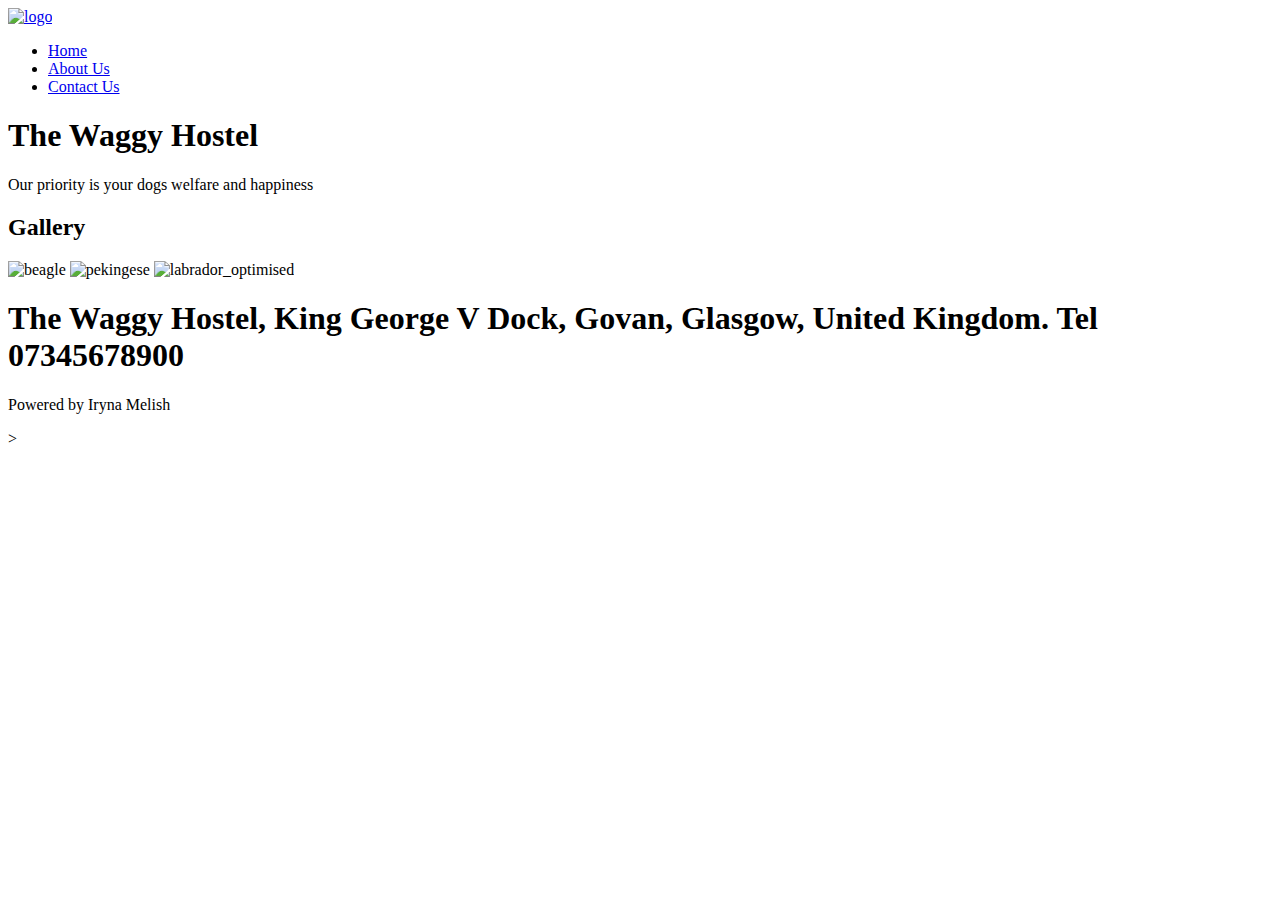
==== index.html @ d99e9dfc "Add files via upload" ====
<!DOCTYPE html>
<html lang="en">
<head>
    <meta charset="UTF-8">
    <meta http-equiv="X-UA-Compatible" content="IE=edge">
    <meta name="viewport" content="width=device-width, initial-scale=1.0">
    <link rel="preconnect" href="https://fonts.googleapis.com">
    <link rel="preconnect" href="https://fonts.gstatic.com" crossorigin>
    <link href="https://fonts.googleapis.com/css2?family=Lato:ital,wght@0,300;0,400;0,700;1,300;1,400;1,700&display=swap" rel="stylesheet">
    <link rel="preconnect" href="https://fonts.googleapis.com">
<link rel="preconnect" href="https://fonts.gstatic.com" crossorigin>
<link href="https://fonts.googleapis.com/css2?family=Lato:ital,wght@0,300;0,400;0,700;1,300;1,400;1,700&family=Merriweather:ital,wght@0,300;0,400;1,300;1,400&display=swap" rel="stylesheet">
    <link rel="stylesheet" href="style.css">
    
    <title>Kennel</title>
    
</head>
<body>
    <header>
        <div class="logo">
            <a href="index.html"><img src="images/logo2.png" alt="logo" width="80" height="80"></a>
           
        </div>
        <nav class="main-nav">
            <ul class="main-ul">
                <li class="main-li"><a href="index.html">Home</a></li>
                <li class="main-li"><a href="about.html">About Us</a></li>                           
                <li class="main-li"><a href="contact.html">Contact Us</a></li>
            </ul>
        </nav>
    </header>
   
        <main id="banner"> 
            
            <h1 class="banner-header">The Waggy  <span>Hostel</span></h1> 
            
           <p class="banner-text">Our priority is your dogs welfare and happiness</p> 
            
        </main> 
        <main id ="text">
            <h3 class="text-header"></h3>
        </main>
        <main id="gallery"> 
        <section class="gallery-photos"> 
            <h2 class="gallery-header">Gallery</h2> 
            <img class="gallery-photo" src="images/beagle2_optimised.jpg" alt="beagle"> 
            <img class="gallery-photo" src="images/pekingese_optimised.jpg" alt="pekingese"> 
            <img class="gallery-photo" src="images/labrador_optimised.jpg" alt="labrador_optimised"> 
            
                  
        </section> 
        </main> 

   
    <footer id="footer"> 
            
        <h1 class="footer-text">The Waggy Hostel, King George V Dock, Govan, Glasgow, United Kingdom. Tel 07345678900</span></h1> 
        
       <p class="footer-autor">Powered by Iryna Melish</p> >

    </footer>
</body>
</html>
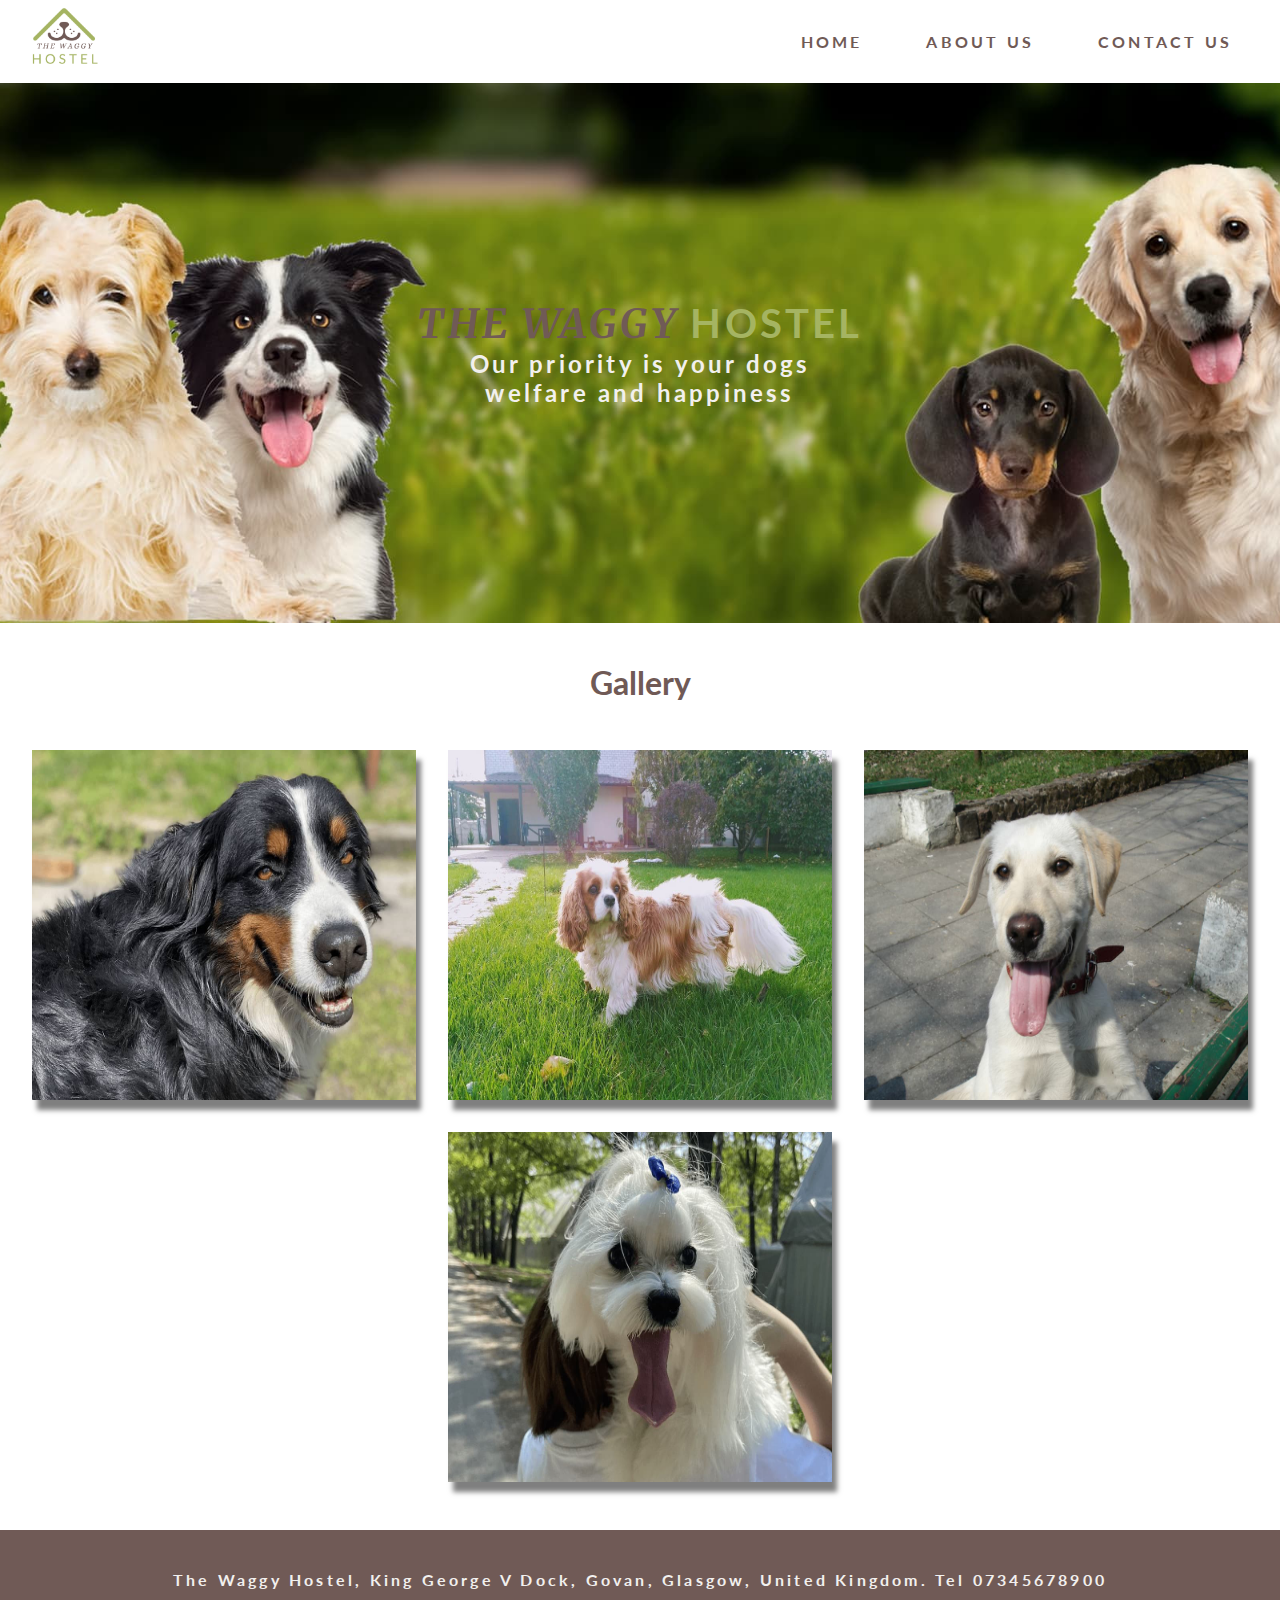
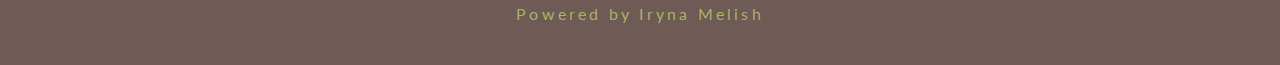
==== commit f07d8346: "added some new images in gallery" ====
--- a/index.html
+++ b/index.html
@@ -12,7 +12,7 @@
 <link href="https://fonts.googleapis.com/css2?family=Lato:ital,wght@0,300;0,400;0,700;1,300;1,400;1,700&family=Merriweather:ital,wght@0,300;0,400;1,300;1,400&display=swap" rel="stylesheet">
     <link rel="stylesheet" href="style.css">
     
-    <title>Kennel</title>
+    <title>The Waggy Hostel</title>
     
 </head>
 <body>
@@ -34,19 +34,19 @@
             
             <h1 class="banner-header">The Waggy  <span>Hostel</span></h1> 
             
-           <p class="banner-text">Our priority is your dogs welfare and happiness</p> 
+           <h3 class="banner-text">Our priority is your dogs welfare and happiness</h3> 
             
         </main> 
         <main id ="text">
-            <h3 class="text-header"></h3>
+            <h2 class="text-header"></h2>
         </main>
         <main id="gallery"> 
         <section class="gallery-photos"> 
             <h2 class="gallery-header">Gallery</h2> 
-            <img class="gallery-photo" src="images/beagle2_optimised.jpg" alt="beagle"> 
-            <img class="gallery-photo" src="images/pekingese_optimised.jpg" alt="pekingese"> 
-            <img class="gallery-photo" src="images/labrador_optimised.jpg" alt="labrador_optimised"> 
-            
+           <img class="gallery-photo" src="images/australianshepherd_optimized.jpg" alt="beagle dog breed"> 
+            <img class="gallery-photo" src="images/pekingese_optimised.jpg" alt="pekingese dog breed"> 
+            <img class="gallery-photo" src="images/labrador_optimised.jpg" alt="labrador dog breed"> 
+            <img class="gallery-photo" src="images/maltese.jpg" alt="maltese dog breed"> 
                   
         </section> 
         </main> 
@@ -54,10 +54,10 @@
    
     <footer id="footer"> 
             
-        <h1 class="footer-text">The Waggy Hostel, King George V Dock, Govan, Glasgow, United Kingdom. Tel 07345678900</span></h1> 
+        <h4 class="footer-text">The Waggy Hostel, King George V Dock, Govan, Glasgow, United Kingdom. Tel 07345678900</span></h4> 
         
        <p class="footer-autor">Powered by Iryna Melish</p> >
 
     </footer>
 </body>
-</html>+</html>
--- a/style.css
+++ b/style.css
@@ -0,0 +1,343 @@
+/* Colours:
+#a5b462
+#97533d
+#e1a26a
+#f2f0ee
+#705a56
+
+*/
+
+* { 
+    box-sizing: border-box; 
+    margin: 0; 
+    padding: 0; 
+} 
+ 
+body { 
+    width: 100vw; 
+    max-width: 100%; 
+    font-size: 16px; 
+    font-family: 'Lato', sans-serif;  
+   
+   
+    color: #705a56;
+} 
+header { 
+    width: 100%; 
+    display: flex; 
+    flex-direction: row; 
+    
+    top: 0; 
+    background-color: #ffffff; 
+    z-index: 99999; 
+    letter-spacing: .2rem;
+} 
+ 
+.logo{
+    text-align: center;
+margin: 0 auto;
+display: block;
+}
+
+.main-nav { 
+    width: 90%; 
+    padding: 1rem; 
+    
+} 
+ 
+.main-ul { 
+    height: 100%; 
+    display: flex; 
+    flex-direction: row; 
+    align-items: center; 
+    justify-content: flex-end; 
+} 
+ 
+.main-li { 
+    padding: 0 2rem; 
+    list-style-type: none; 
+} 
+ 
+.main-li a{ 
+    cursor: pointer;
+    text-decoration: none; 
+    text-transform: uppercase;
+    font-weight: bold; 
+    color: #705a56;
+    transition: color .3s ease-in-out;
+
+} 
+  
+  
+ 
+.main-li a:hover { 
+   color: #a5b462;
+   
+   
+} 
+ 
+
+#banner { 
+    position: relative; 
+    display: flex;
+    flex-direction: column;
+     justify-content: center;
+    align-items: center;
+    align-content: space-between;
+    width: 100%; 
+    height: 60vh;
+    
+    background-image: url(images/banner.jpg); 
+    background-position: center center; 
+    background-repeat: no-repeat; 
+    background-size: cover; 
+   
+    letter-spacing: .2rem;
+
+} 
+ 
+.banner-header { 
+    font-size: 2.5rem;
+    font-family: 'Merriweather', serif;
+    font-style: italic;
+    color: #705a56;
+    text-transform: uppercase;
+
+}
+.banner-header span{
+    font-family: 'Lato', sans-serif;  
+    color: #a5b462;
+    font-style: normal;
+}
+ 
+.banner-text { 
+    width:30%;
+    /* font-style: italic; */
+    text-align: center;
+   font-size: 1.5rem;
+   color: #f2f0ee;
+  
+   
+}  
+/*-------------------------Gallery section---------*/
+#gallery { 
+    width: 100%; 
+} 
+ 
+.gallery-photos { 
+    display: flex; 
+    flex-wrap: wrap; 
+    align-items: center; 
+    justify-content: center; 
+} 
+ 
+.gallery-photo{ 
+    margin: 1rem; 
+    max-width: 30vw; 
+    height:350px ;
+    box-shadow: 5px 10px 5px rgba(0,0,0,.5); 
+} 
+ 
+.gallery-header { 
+    
+    width: 100%; 
+    text-align: center; 
+    padding: 2.5rem 0 2rem; 
+    font-size: 2rem; 
+} 
+
+/*------------------------Footer section-----------------*/
+
+#footer { 
+    margin-top: 2rem;
+    padding-top: 2rem;
+    position: relative; 
+    display: flex;
+    flex-direction: column;
+    /* justify-content: center; */
+    justify-content: space-around;
+    align-items: center;
+    
+    width: 100%; 
+    height: 15vh;
+    
+    background-color: #705a56; 
+    background-position: center center; 
+    
+ } 
+ .footer-text { 
+  
+    /* font-style: italic; */
+    text-align: center;
+   font-size: 1rem;
+   color: #f2f0ee;
+   letter-spacing: .2rem;
+  
+   
+}  
+.footer-autor { 
+  
+   /* font-style: italic;  */
+    text-align: center;
+   font-size: 1rem;
+   color:  #a5b462;
+   letter-spacing: .2rem;
+  
+   
+}  
+
+/*------------------------About us page --------------------*/
+#banner_about,
+#banner_contact
+{
+    position: relative; 
+    display: flex;
+    justify-content: center;
+    align-items: center;
+    align-content: space-between;
+    width: 100%; 
+    height: 20vh;
+    
+    background-color:#a5b462; 
+    background-position: center center; 
+      
+    letter-spacing: .2rem;
+}
+.banner_about-header,
+.banner_contact-header
+{
+    color:white;
+    text-transform: uppercase;
+}
+#aboutus { 
+    position: relative; 
+    width: 100%; 
+    height: 60vh; 
+    background-image: url(../images/scotland_map.png); 
+    background-position: right 10% center; 
+    background-repeat: no-repeat; 
+    background-size: contain;     
+} 
+.aboutus_container{ 
+    
+    display: flex; 
+    flex-direction: row; 
+    margin: 1rem; 
+} 
+.aboutus-image, 
+.aboutus-content
+ { 
+    width: 50%; 
+    padding: 1rem; 
+} 
+.aboutus-image img { 
+    height: 400px;
+    width: 100%; 
+    box-shadow: 5px 10px 5px rgba(0,0,0,.5); 
+} 
+
+.aboutus-content { 
+    display: flex; 
+    flex-direction: column; 
+    justify-content: center; 
+    align-items: center; 
+} 
+ 
+.aboutus-title { 
+    text-align: center; 
+    font-size: 2rem; 
+    margin-bottom: 1rem; 
+    color: #a5b462;
+} 
+ 
+.aboutus-text { 
+    text-align: justify; 
+    font-size: 1rem; }
+
+ /*------------------------Contact us page --------------------*/
+ #contact_container{
+    position: relative; 
+    display: flex;
+    flex-direction: column;
+    
+    align-items: center;
+    align-content: space-between;
+    justify-content: center;
+    align-items: center;
+    align-content: space-between;
+    width: 100%; 
+   
+    
+    
+    background-position: center center; 
+ }
+ #form { 
+    width: 100%;  
+    padding: 1rem 0;    
+} 
+ 
+.form-header { 
+    width: 100%; 
+    text-align: center;  
+    font-size: 1rem;   
+    padding-bottom: 1rem; 
+} 
+ 
+#contact-form { 
+    background-color: #f2f0ee;
+    
+    width: 50%; 
+    margin: 0 auto; 
+    display: flex; 
+    flex-direction: column; 
+    align-items: center; 
+    box-shadow: 5px 10px 5px rgba(0,0,0,.5); 
+} 
+label, input, select, textarea { 
+    padding: 0.5rem; 
+    width: 90%; 
+} 
+ 
+textarea { 
+    box-shadow: 1px 1px 2px 2px #a5b462;
+} 
+ 
+
+ 
+input:required { 
+    border: 1px solid  #705a56; 
+    box-shadow: 1px 1px 2px 2px  #a5b462;
+} 
+
+ 
+input[type=submit] { 
+    margin: 1rem 0; 
+    padding: 0.5rem; 
+    width: 20%; 
+    border-radius: 10px; 
+    background-color:#705a56;
+    color: white  ; 
+    
+    border: none;
+    cursor: pointer;
+    text-transform: uppercase;
+    
+    transition: background-color .3s ease-in-out;
+    
+
+   
+} 
+input[type=submit]:hover { 
+    background-color: #a5b462;
+    border-color: #a5b462;
+ } 
+input,
+textarea:focus {
+    outline: none;
+  }
+ 
+label { 
+    
+    font-weight: bold; 
+} 
+ 
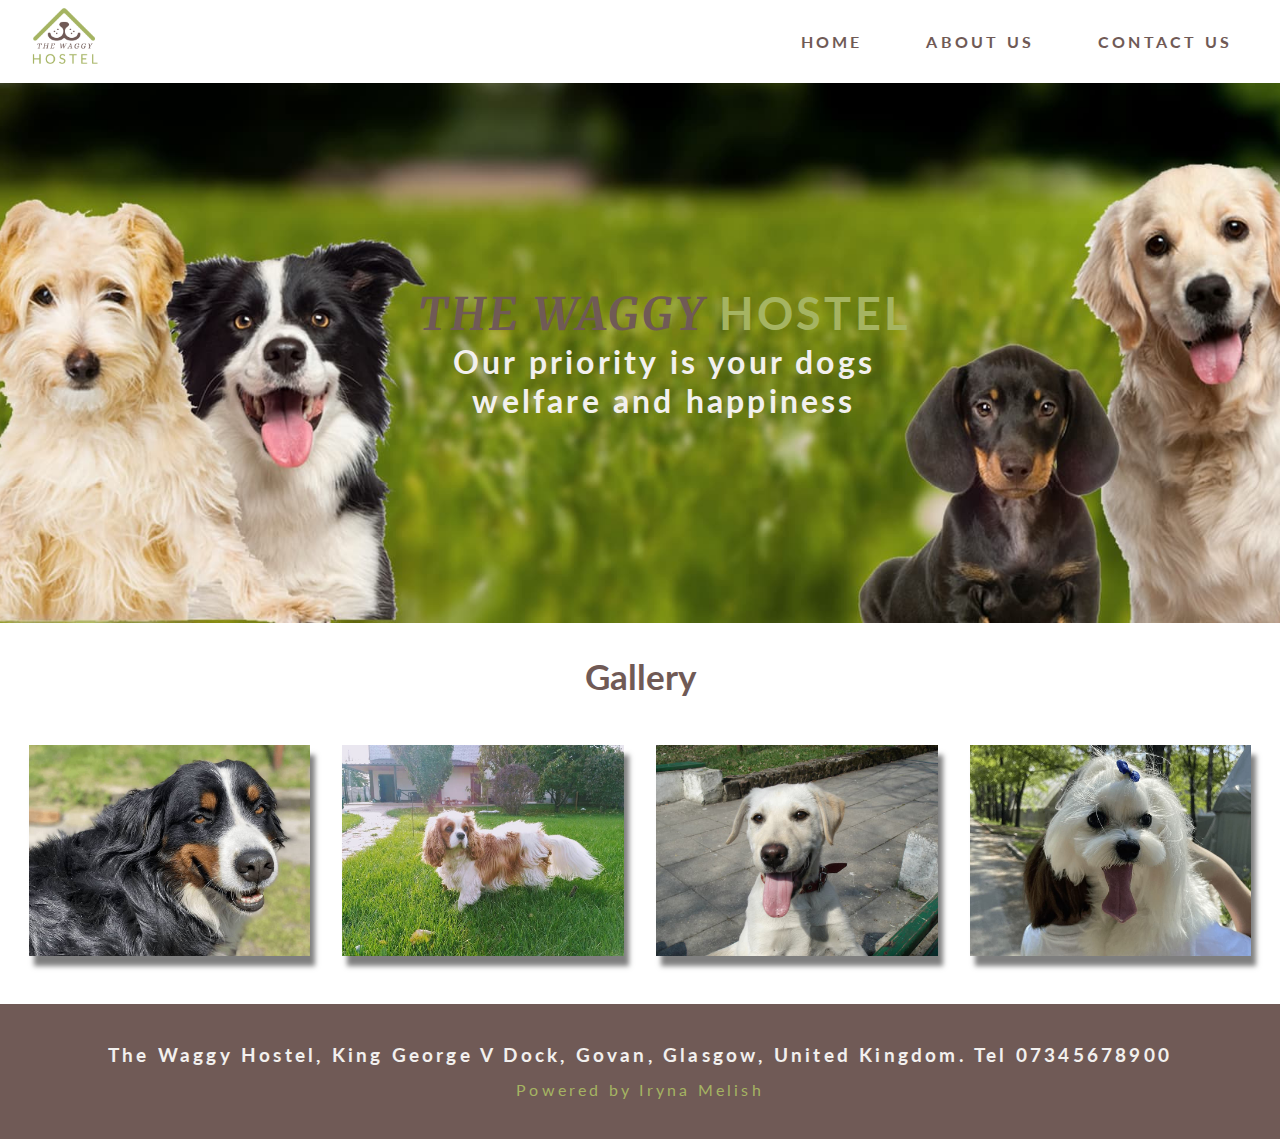
==== commit f58f7015: "Added alternative text to background image banner" ====
--- a/index.html
+++ b/index.html
@@ -30,7 +30,7 @@
         </nav>
     </header>
    
-        <main id="banner"> 
+        <main id="banner" role="img" aria-label="banner image"> 
             
             <h1 class="banner-header">The Waggy  <span>Hostel</span></h1> 
             
--- a/style.css
+++ b/style.css
@@ -14,6 +14,10 @@
 } 
  
 body { 
+    min-height: 100vh;
+  display: flex;
+  flex-direction: column;
+  justify-content: space-between;
     width: 100vw; 
     max-width: 100%; 
     font-size: 16px; 
@@ -22,6 +26,31 @@
    
     color: #705a56;
 } 
+h1{
+    font-size: 2.8rem;
+    font-family: 'Merriweather', serif;
+    font-style: italic;
+    color: #705a56;
+    text-transform: uppercase;
+}
+h2{
+    font-size: 2.2rem;
+}
+h3{
+    font-size: 2rem;
+    color: #f2f0ee;
+}
+h4{
+    font-size: 1.2rem;
+    color: #f2f0ee;
+    letter-spacing: .2rem;
+
+}
+p{
+   font-size: 1rem;
+   color:  #a5b462;
+   letter-spacing: .2rem;
+}
 header { 
     width: 100%; 
     display: flex; 
@@ -38,7 +67,9 @@
 margin: 0 auto;
 display: block;
 }
-
+#main{
+    min-height: 100%;
+}
 .main-nav { 
     width: 90%; 
     padding: 1rem; 
@@ -93,17 +124,12 @@
     background-size: cover; 
    
     letter-spacing: .2rem;
-
-} 
- 
-.banner-header { 
-    font-size: 2.5rem;
-    font-family: 'Merriweather', serif;
-    font-style: italic;
-    color: #705a56;
-    text-transform: uppercase;
-
-}
+    padding-left: 3rem;
+
+
+} 
+ 
+
 .banner-header span{
     font-family: 'Lato', sans-serif;  
     color: #a5b462;
@@ -111,14 +137,182 @@
 }
  
 .banner-text { 
-    width:30%;
-    /* font-style: italic; */
+    width:40%;
+    
     text-align: center;
-   font-size: 1.5rem;
-   color: #f2f0ee;
+   
   
    
 }  
+/* On screens that are 1200px or less*/
+@media screen and (max-width: 1200px) {
+    #banner{
+        height: 30vh;
+
+
+    }
+    h1{ 
+        font-size: 2.2rem;
+    
+    }
+    h3{ 
+        font-size: 1.5rem;
+}
+.h2 { 
+        
+    padding: 1.5rem 0 1.3rem; 
+    font-size: 1.8rem; 
+
+}
+.gallery-header{
+    padding: 0; 
+
+   }
+.gallery-photos .gallery-photo{ 
+    max-width: 30vw; 
+     
+ } 
+ }
+
+/* On screens that are 768px or less*/
+@media screen and (max-width: 768px) {
+    body{
+        font-size: 13px;
+    }
+    #banner{
+        height: 25vh;
+
+    }
+    .banner-text { 
+        width:50%;
+    }    
+    h1{ 
+        font-size: 2.0rem;
+    
+    }
+    
+    h3{ 
+        font-size: 1.3rem;
+}
+h4 { 
+    font-size: 1rem;
+} 
+p{
+    font-size:0.6rem;
+}     
+   .gallery-header{
+    padding: 1rem 0 1rem; 
+
+   }
+    
+.main-li { 
+    padding: 0 1rem; 
+}
+   body #footer{
+    
+        margin-top: 1rem;
+        padding-top: 1rem;
+        height: 12vh;
+}
+    
+    .gallery-photos .gallery-photo{ 
+       max-width: 40vw; 
+        
+    } 
+    body>#banner_about,
+    body>#banner_contact
+    {
+        height: 15vh;
+        
+        
+    }
+
+
+    .aboutus-content>.aboutus-title { 
+        
+        font-size: 1.5rem; 
+        margin-bottom: 0; 
+        color: #a5b462;
+    } 
+     
+    .aboutus-content>.aboutus-text { 
+        
+        font-size: 0.8rem;
+        
+        
+     }    
+#form>#contact-form {
+        
+     width: 70%;}
+
+ #contact-form>input[type=submit] { 
+        
+        width: 50%; 
+    } 
+} 
+@media screen and (max-width: 480px) {
+    body{
+        font-size: 13px;
+        }
+    #banner{
+        height: 20vh;
+    
+        }
+    h1{ 
+        font-size: 1.6rem;
+        
+    }
+     h2{
+        font-size: 1.4rem;
+     }
+        
+    h3{ 
+        font-size: 1rem;
+    }
+    h4 { 
+        font-size: 0.8rem;
+    }
+
+    .main-li { 
+        padding: 0 0.5rem; 
+    }
+    .main-li a{
+        font-size: 10px;
+    }
+    .gallery-header{
+        padding: 0; 
+    
+       }
+    .gallery-photos .gallery-photo{ 
+        max-width: 95vw; 
+             
+    } 
+
+    .aboutus>.aboutus_container {
+    
+        flex-direction: column;
+            
+    }
+        .aboutus>.reverse{
+            flex-direction: column-reverse;
+        }
+        .aboutus_container>.aboutus-image, 
+        .aboutus_container>.aboutus-content
+         { 
+            width: 90%; 
+            
+            
+        } 
+        
+    #form>#contact-form {
+        width: 90%;}
+    #contact-form>input[type=submit] { 
+            
+        width: 90%; 
+        } 
+
+
+}
 /*-------------------------Gallery section---------*/
 #gallery { 
     width: 100%; 
@@ -133,22 +327,36 @@
  
 .gallery-photo{ 
     margin: 1rem; 
-    max-width: 30vw; 
-    height:350px ;
+    max-width: 22vw; 
+    width: 100%;
+    height:auto ;
+    
     box-shadow: 5px 10px 5px rgba(0,0,0,.5); 
 } 
+.gallery-photo {
+    
+   transform: scale(1);
+   transition: transform 1.5s
+   
+ 
+}
+.gallery-photo:hover{
+    transform: scale(1.15);
+    
+}
  
 .gallery-header { 
     
     width: 100%; 
     text-align: center; 
-    padding: 2.5rem 0 2rem; 
-    font-size: 2rem; 
+    padding: 2rem 0 2rem; 
+    /* font-size: 2rem;  */
 } 
 
 /*------------------------Footer section-----------------*/
 
 #footer { 
+    
     margin-top: 2rem;
     padding-top: 2rem;
     position: relative; 
@@ -165,27 +373,16 @@
     background-position: center center; 
     
  } 
- .footer-text { 
+ .footer-text,
+ .footer-autor
+  { 
   
-    /* font-style: italic; */
+    
     text-align: center;
-   font-size: 1rem;
-   color: #f2f0ee;
-   letter-spacing: .2rem;
+   
   
    
-}  
-.footer-autor { 
-  
-   /* font-style: italic;  */
-    text-align: center;
-   font-size: 1rem;
-   color:  #a5b462;
-   letter-spacing: .2rem;
-  
-   
-}  
-
+  }
 /*------------------------About us page --------------------*/
 #banner_about,
 #banner_contact
@@ -213,8 +410,7 @@
     position: relative; 
     width: 100%; 
     height: 60vh; 
-    background-image: url(../images/scotland_map.png); 
-    background-position: right 10% center; 
+        background-position: right 10% center; 
     background-repeat: no-repeat; 
     background-size: contain;     
 } 
@@ -229,12 +425,18 @@
  { 
     width: 50%; 
     padding: 1rem; 
+    margin: auto;
+    
 } 
 .aboutus-image img { 
-    height: 400px;
+    height: auto;
     width: 100%; 
     box-shadow: 5px 10px 5px rgba(0,0,0,.5); 
-} 
+  
+} 
+
+    
+   
 
 .aboutus-content { 
     display: flex; 
@@ -252,7 +454,10 @@
  
 .aboutus-text { 
     text-align: justify; 
-    font-size: 1rem; }
+    font-size: 1rem;
+    color: #705a56;
+    letter-spacing: .1rem;
+ }
 
  /*------------------------Contact us page --------------------*/
  #contact_container{
@@ -277,7 +482,8 @@
 } 
  
 .form-header { 
-    width: 100%; 
+    width: 80%; 
+    margin: auto;
     text-align: center;  
     font-size: 1rem;   
     padding-bottom: 1rem; 
@@ -341,3 +547,5 @@
     font-weight: bold; 
 } 
  
+
+ 
